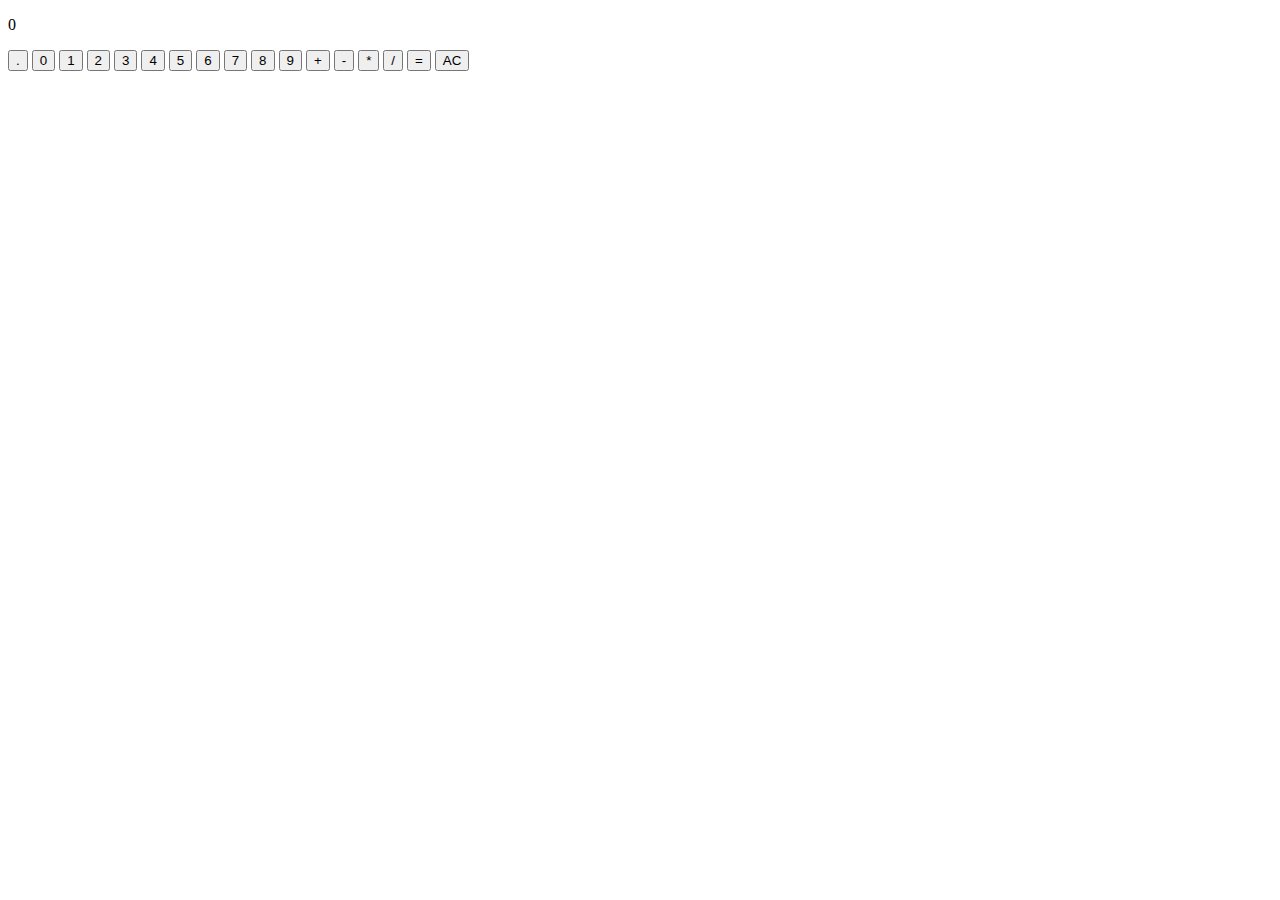
==== Version02/index.html @ 5f8b2462 "version 2 initial commit" ====
<!DOCTYPE html>
<html lang="en">
<head>
    <meta charset="UTF-8">
    <meta name="viewport" content="width=device-width, initial-scale=1.0">
    <meta http-equiv="X-UA-Compatible" content="ie=edge">
    <title>Document</title>
    <link rel="stylesheet" href="style.css">
</head>
<body>
    <p class="screen">0</p>
    <button class="but" value=".">.</button>
    <button class="but" value="0">0</button>
    <button class="but" value="1">1</button>
    <button class="but" value="2">2</button>
    <button class="but" value="3">3</button>
    <button class="but" value="4">4</button>
    <button class="but" value="5">5</button>
    <button class="but" value="6">6</button>
    <button class="but" value="7">7</button>
    <button class="but" value="8">8</button>
    <button class="but" value="9">9</button>
    <button class="operator" value="+">+</button>
    <button class="operator" value="-">-</button>
    <button class="operator" value="*">*</button>
    <button class="operator" value="/">/</button>
    <button class="equals" value="=">=</button>
    <button class="clear" value="AC">AC</button>



    <script src="https://ajax.googleapis.com/ajax/libs/jquery/3.4.1/jquery.min.js"></script>
    <script src="script.js"></script>
</body>
</html>
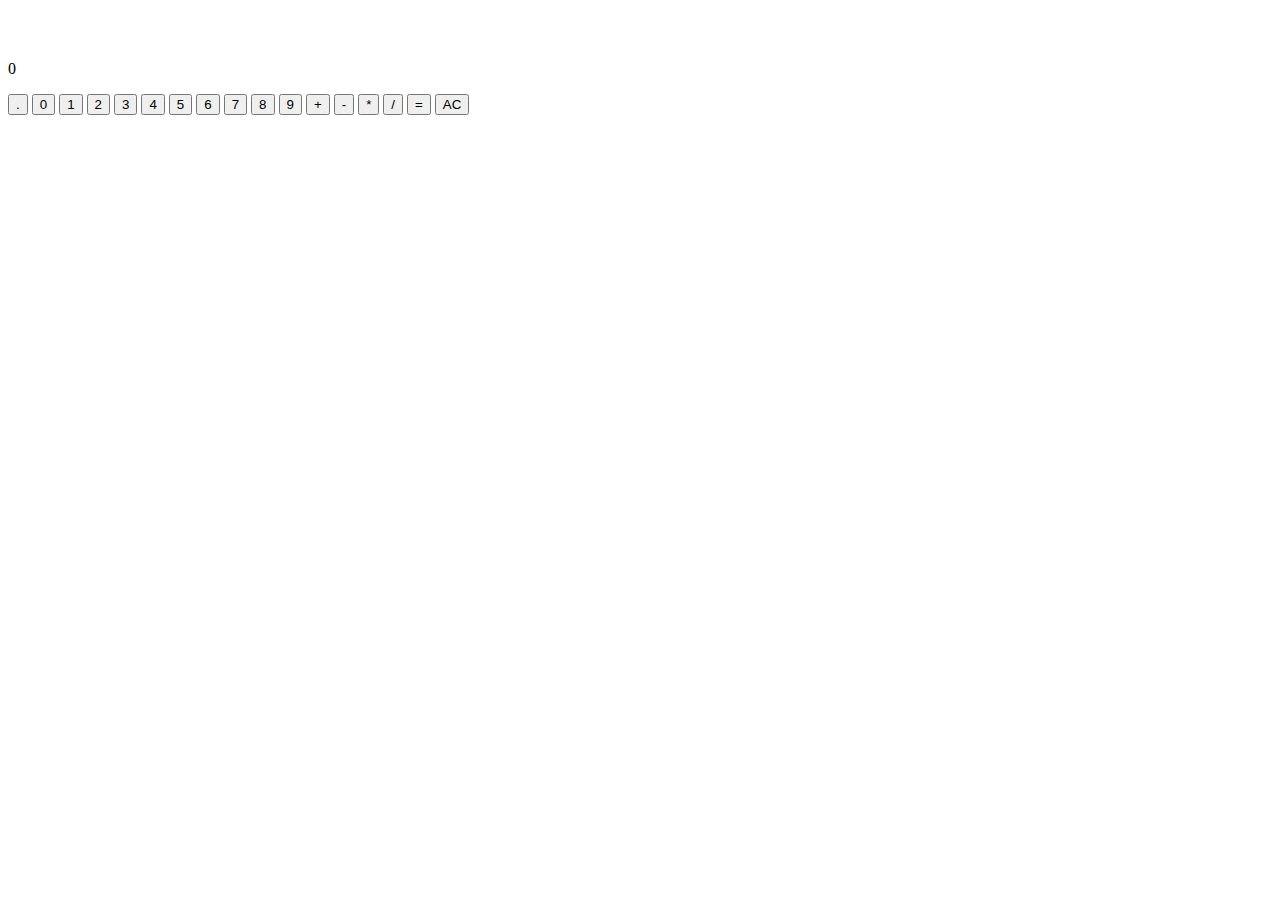
==== commit 72729ded: "added sum replay function" ====
--- a/Version02/index.html
+++ b/Version02/index.html
@@ -8,6 +8,11 @@
     <link rel="stylesheet" href="style.css">
 </head>
 <body>
+    <span class="num1"></span>
+    <span class="op"></span>
+    <span class="num2"></span>
+    <span class="ans"></span>
+    <br><br>
     <p class="screen">0</p>
     <button class="but" value=".">.</button>
     <button class="but" value="0">0</button>
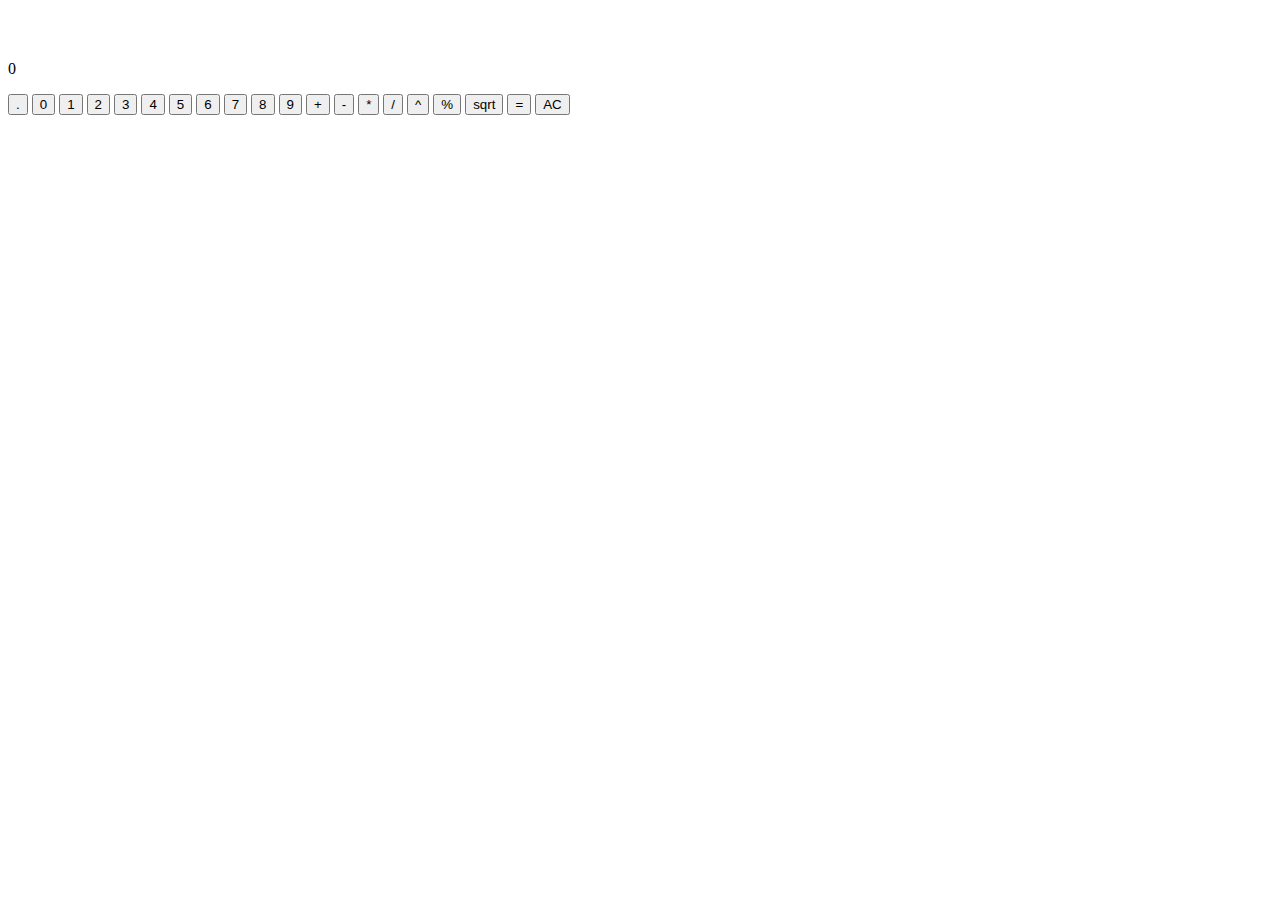
==== commit b59f555f: "added more math functions" ====
--- a/Version02/index.html
+++ b/Version02/index.html
@@ -29,6 +29,9 @@
     <button class="operator" value="-">-</button>
     <button class="operator" value="*">*</button>
     <button class="operator" value="/">/</button>
+    <button class="operator" value="^">^</button>
+    <button class="operator" value="%">%</button>
+    <button class="operator" value="sqrt">sqrt</button>
     <button class="equals" value="=">=</button>
     <button class="clear" value="AC">AC</button>
 
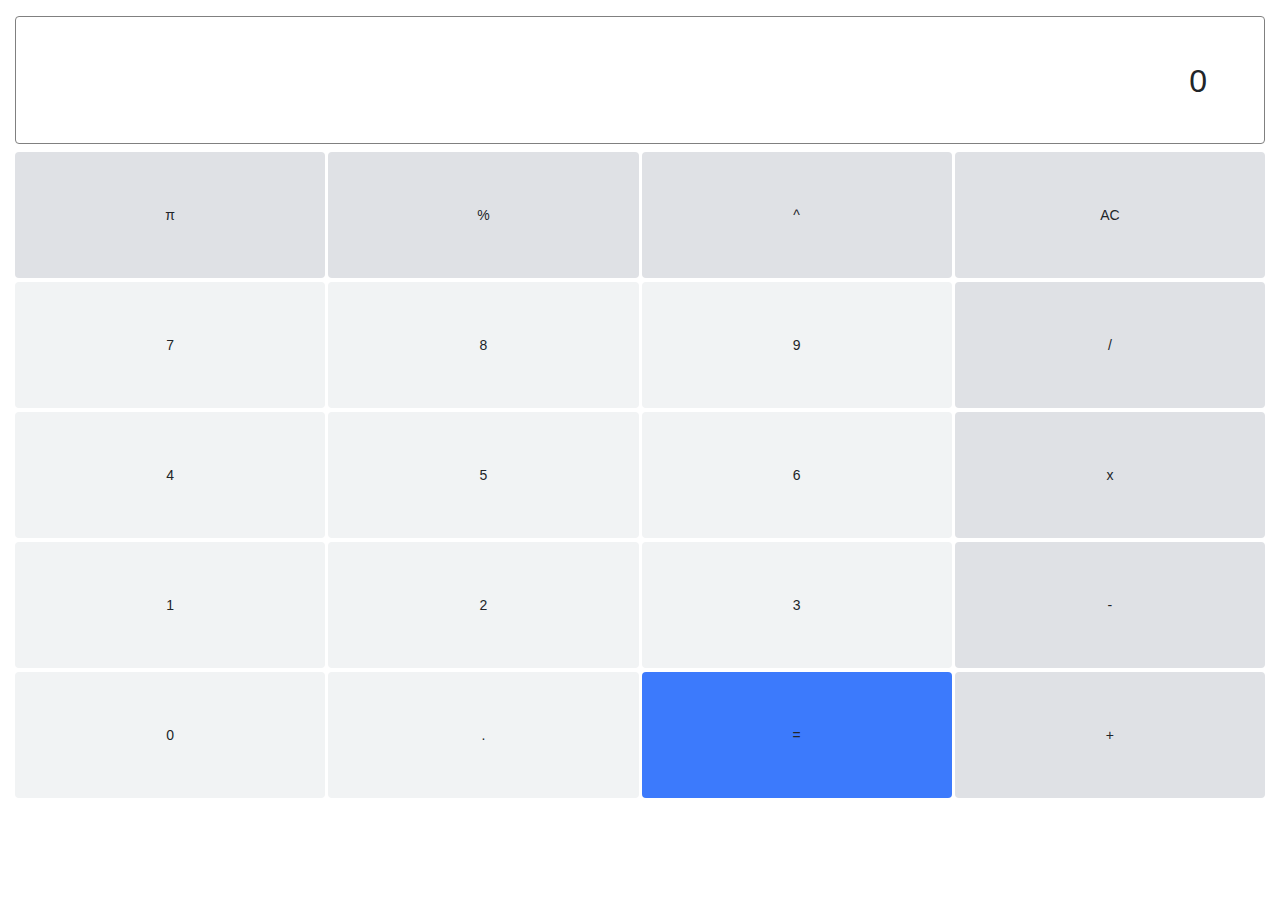
==== commit 1077b53c: "added bootstrap" ====
--- a/Version02/index.html
+++ b/Version02/index.html
@@ -6,34 +6,75 @@
     <meta http-equiv="X-UA-Compatible" content="ie=edge">
     <title>Document</title>
     <link rel="stylesheet" href="style.css">
+    <link rel="stylesheet" href="https://stackpath.bootstrapcdn.com/bootstrap/4.3.1/css/bootstrap.min.css" integrity="sha384-ggOyR0iXCbMQv3Xipma34MD+dH/1fQ784/j6cY/iJTQUOhcWr7x9JvoRxT2MZw1T" crossorigin="anonymous">
 </head>
 <body>
-    <span class="num1"></span>
-    <span class="op"></span>
-    <span class="num2"></span>
-    <span class="ans"></span>
-    <br><br>
-    <p class="screen">0</p>
-    <button class="but" value=".">.</button>
-    <button class="but" value="0">0</button>
-    <button class="but" value="1">1</button>
-    <button class="but" value="2">2</button>
-    <button class="but" value="3">3</button>
-    <button class="but" value="4">4</button>
-    <button class="but" value="5">5</button>
-    <button class="but" value="6">6</button>
-    <button class="but" value="7">7</button>
-    <button class="but" value="8">8</button>
-    <button class="but" value="9">9</button>
-    <button class="operator" value="+">+</button>
-    <button class="operator" value="-">-</button>
-    <button class="operator" value="*">*</button>
-    <button class="operator" value="/">/</button>
-    <button class="operator" value="^">^</button>
-    <button class="operator" value="%">%</button>
-    <button class="operator" value="sqrt">sqrt</button>
-    <button class="equals" value="=">=</button>
-    <button class="clear" value="AC">AC</button>
+
+    <div class="container-fluid">
+
+        <div class="display justify-content-center">
+            <div class="row justify-content-center">
+                <span class="sum justify-content-right p-2">
+                    <span class="num1">&nbsp;</span>
+                    <span class="op"></span>
+                    <span class="num2"></span>
+                    <span class="ans"></span>
+                </span>
+            </div>   
+            <div class="row justify-content-center">
+                <span class="sum justify-content-right pr-2">  
+                    <p class="screen align-middle">0</p>
+                </span>
+
+            </div>
+        </div>
+
+
+        <div id="row justify-content-center">
+            <div class="btn-group btn-row mb-1">
+                <button class="pi mr-1 btn col-3" value="pi">π</button> 
+                <button class="operator mr-1 btn col-3" value="%">%</button> 
+                <button class="operator mr-1 btn col-3" value="^">^</button>
+                <button class="clear btn col-3" value="AC">AC</button>
+            </div>
+        </div>
+
+        <div id="row justify-content-center">
+                <div class="btn-group btn-row mb-1">
+            <button class="but mr-1 btn col-3" value="7">7</button>
+            <button class="but mr-1 btn col-3" value="8">8</button>
+            <button class="but mr-1 btn col-3" value="9">9</button>
+            <button class="operator btn col-3" value="/">/</button>
+         </div>
+        </div>
+        <div id="row justify-content-center">
+                <div class="btn-group btn-row mb-1"> 
+            <button class="but mr-1  btn col-3" value="4">4</button>
+            <button class="but mr-1 btn col-3" value="5">5</button>
+            <button class="but mr-1 btn col-3" value="6">6</button>
+            <button class="operator btn col-3" value="*">x</button>
+         </div>
+        </div>
+        <div id="row justify-content-center">
+                <div class="btn-group btn-row mb-1">
+            <button class="but mr-1 btn col-3" value="1">1</button>
+            <button class="but mr-1 btn col-3" value="2">2</button>
+            <button class="but mr-1 btn col-3" value="3">3</button>
+            <button class="operator btn col-3" value="-">-</button>
+        </div>
+        </div>
+
+
+        <div id="row justify-content-center">
+                <div class="btn-group btn-row mb-1">
+            <button class="but mr-1 btn col-3" value="0">0</button>
+            <button class="but mr-1 btn col-3" value=".">.</button>
+            <button class="equals mr-1 btn col-3" value="=">=</button>
+            <button class="operator btn col-3" value="+">+</button>
+            </div>  
+            </div>
+
+    </div>
 
 
 
--- a/Version02/style.css
+++ b/Version02/style.css
@@ -0,0 +1,51 @@
+.but{
+    background-color: #f1f3f4 !important;
+}
+
+.operator, .clear, .pi{
+    background-color: #dfe1e5 !important;
+}
+
+.equals{
+    background-color: #3c7afc !important;
+}
+
+
+.screen{
+    text-align: right;
+    font-size: 32px;
+}
+
+.display{
+    height: 10vw;
+    border: 1px solid grey;
+    border-radius: 4px;
+
+    margin:16px 0 8px 0;
+}
+
+.sum{
+    width: 90%;
+    text-align: right;
+}
+
+
+.btn{
+    height: 14vh;
+    font-size: 14px !important;
+    border-radius: 4px !important;
+}
+
+@media only screen and (max-width: 600px) {
+    .btn{
+        height: 14vh !important;
+    }
+}
+
+.btn-group.btn-row {
+    display: flex;
+  }
+  
+  .btn-row .btn {
+    flex: 1
+  }
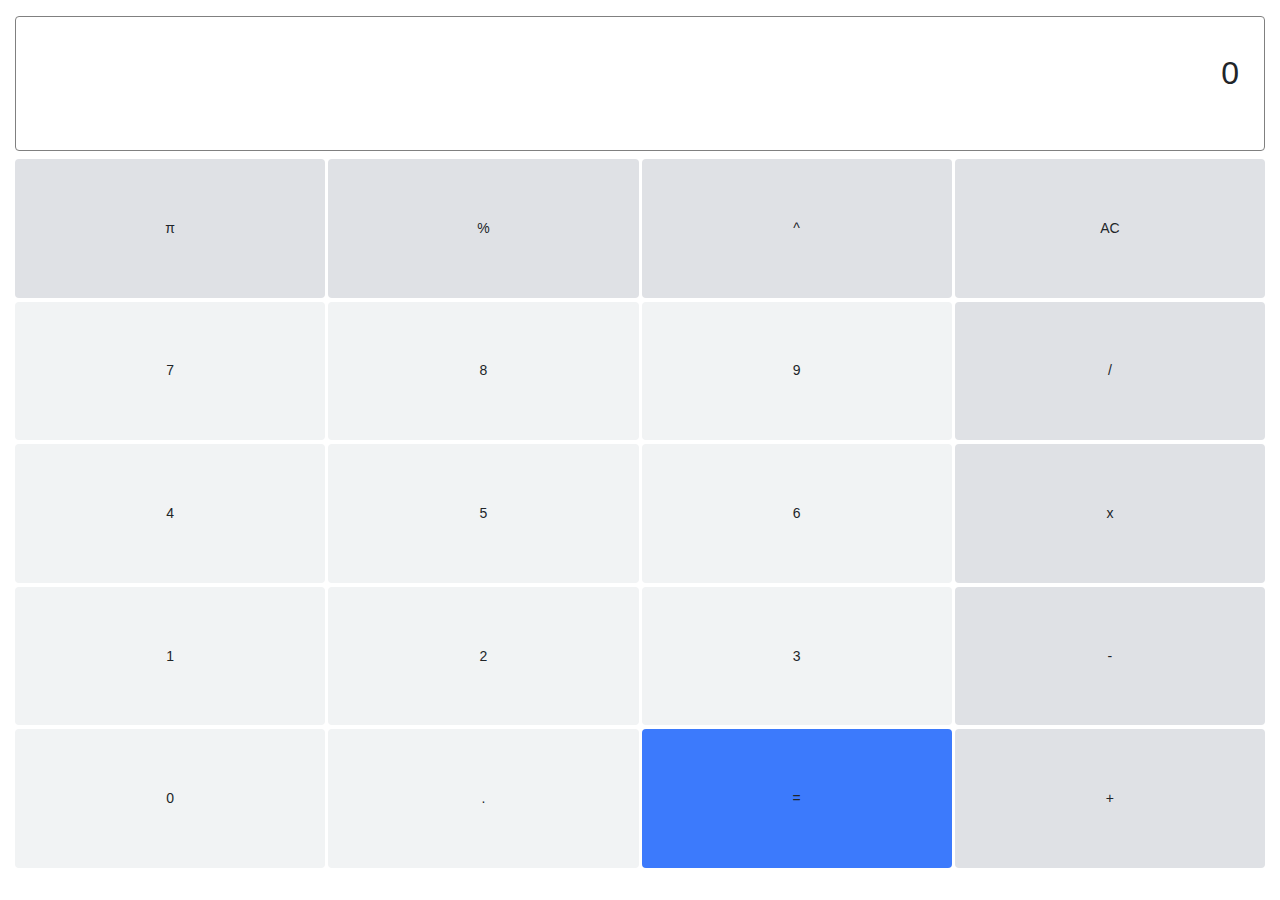
==== commit be376a8d: "updates css" ====
--- a/Version02/index.html
+++ b/Version02/index.html
@@ -14,7 +14,7 @@
 
         <div class="display justify-content-center">
             <div class="row justify-content-center">
-                <span class="sum justify-content-right p-2">
+                <span class="sum justify-content-right pt-2">
                     <span class="num1">&nbsp;</span>
                     <span class="op"></span>
                     <span class="num2"></span>
@@ -22,7 +22,7 @@
                 </span>
             </div>   
             <div class="row justify-content-center">
-                <span class="sum justify-content-right pr-2">  
+                <span class="sum justify-content-right">  
                     <p class="screen align-middle">0</p>
                 </span>
 
--- a/Version02/style.css
+++ b/Version02/style.css
@@ -17,30 +17,31 @@
 }
 
 .display{
-    height: 10vw;
+    height: 15vh;
+    min-height: 80px;
     border: 1px solid grey;
     border-radius: 4px;
-
     margin:16px 0 8px 0;
 }
 
 .sum{
-    width: 90%;
+    width: 100%;
     text-align: right;
+    padding-right: 40px;
 }
 
 
 .btn{
-    height: 14vh;
+    height: 15.4vh;
     font-size: 14px !important;
     border-radius: 4px !important;
 }
-
+/* 
 @media only screen and (max-width: 600px) {
     .btn{
         height: 14vh !important;
     }
-}
+} */
 
 .btn-group.btn-row {
     display: flex;
